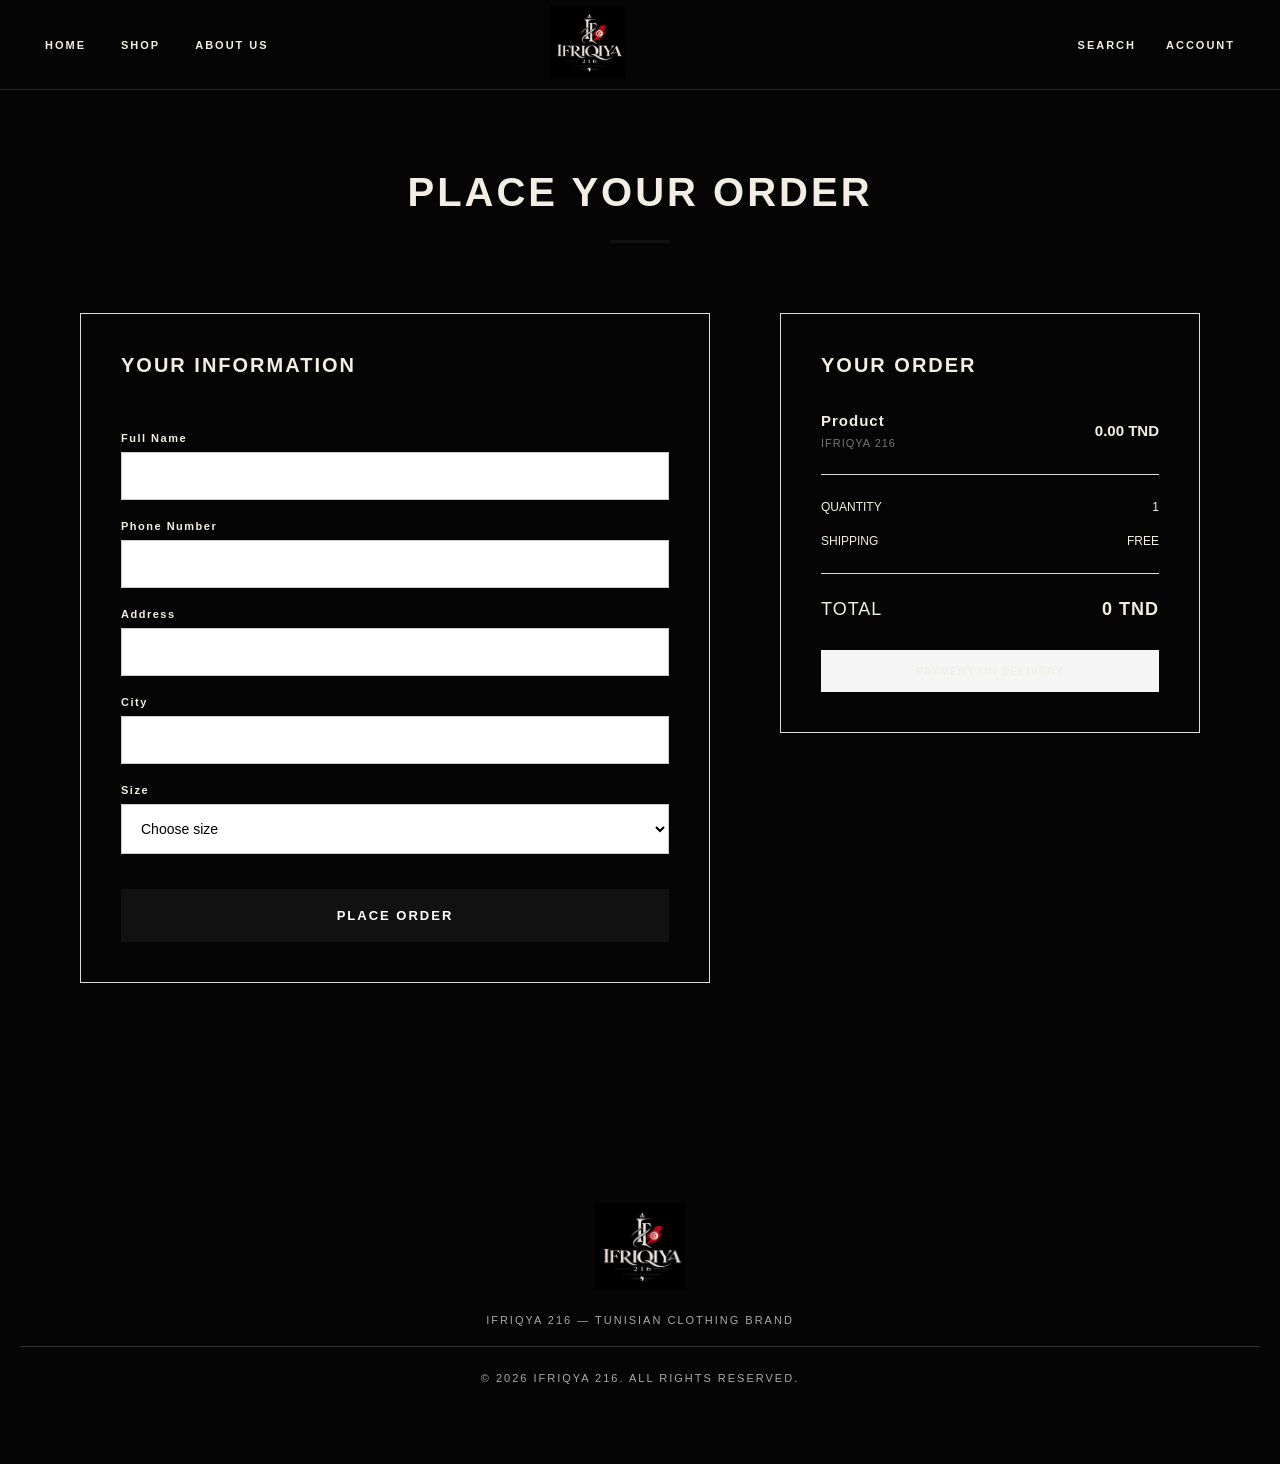
==== order.html @ 86e2a928 "Update website" ====
<!DOCTYPE html>
<html lang="en">
<head>
    <meta charset="UTF-8">
    <meta name="viewport" content="width=device-width, initial-scale=1.0">

    <title>Order | IFRIQYA 216</title>

    <link rel="stylesheet" href="order.css">
</head>

<body>

    <!-- NAVBAR -->
    <header class="navbar">

        <div class="nav-left">

            <a href="index.html">HOME</a>

            <a href="shop.html">SHOP</a>

            <a href="about.html">ABOUT US</a>

        </div>


        <!-- LOGO -->

        <a href="index.html" class="logo">
            <img src="logo216.png" alt="IFRIQYA 216">
        </a>


        <div class="nav-right">

            <a href="search.html">SEARCH</a>

            <a href="account.html">ACCOUNT</a>

        </div>

    </header>



    <!-- ORDER PAGE -->

    <main class="order-container">

        <h1>PLACE YOUR ORDER</h1>

        <div class="line"></div>


        <div class="order-layout">


            <!-- CUSTOMER INFORMATION -->

            <section class="customer-info">

                <h2>YOUR INFORMATION</h2>

                <form action="https://formsubmit.co/braiekboubaker8@gmail.com" method="POST">

                    <input type="hidden" name="_subject" value="NEW IFRIQIYA 216 ORDER">
                    <input type="hidden" name="_template" value="table">
                
                    <label>Full Name</label>
                    <input type="text" name="name" required>
                
                    <label>Phone Number</label>
                    <input type="tel" name="phone" required>
                
                    <label>Address</label>
                    <input type="text" name="address" required>
                
                    <label>City</label>
                    <input type="text" name="city" required>
                
                    <label>Size</label>
                    <select name="size" required>
                        <option value="">Choose size</option>
                        <option>S</option>
                        <option>M</option>
                        <option value="">XS</option>
                        <option>L</option>
                        <option>XL</option>
                        <option>XXL</option>
                    </select>
                
                    <button type="submit">PLACE ORDER</button>
                
                </form>

            </section>



            <!-- ORDER SUMMARY -->

            <section class="order-summary">

                <h2>YOUR ORDER</h2>


                <div class="product-box">

                    <div>

                        <h3 id="productName">
                            Product
                        </h3>

                        <p>
                            IFRIQYA 216
                        </p>

                    </div>


                    <strong>
                        <span id="productPrice">
                            0
                        </span>
                        TND
                    </strong>

                </div>



                <div class="summary-line">

                    <span>
                        QUANTITY
                    </span>

                    <span id="summaryQuantity">
                        1
                    </span>

                </div>



                <div class="summary-line">

                    <span>
                        SHIPPING
                    </span>

                    <span>
                        FREE
                    </span>

                </div>



                <div class="total-line">

                    <span>
                        TOTAL
                    </span>

                    <strong>
                        <span id="totalPrice">
                            0
                        </span>
                        TND
                    </strong>

                </div>


                <p class="payment">
                    PAYMENT ON DELIVERY
                </p>

            </section>

        </div>

    </main>



    <!-- FOOTER -->

    <footer>

        <img src="logo216.png" alt="IFRIQYA 216">

        <p>
            IFRIQYA 216 — TUNISIAN CLOTHING BRAND
        </p>

        <p class="copyright">
            © 2026 IFRIQYA 216. ALL RIGHTS RESERVED.
        </p>

    </footer>



    <script>

        // GET PRODUCT INFORMATION FROM URL

        const params = new URLSearchParams(
            window.location.search
        );


        const product =
            params.get("product") || "Product";


        const price =
            parseFloat(params.get("price")) || 0;



        // DISPLAY PRODUCT

        document.getElementById("productName").textContent =
            product;


        document.getElementById("productPrice").textContent =
            price.toFixed(2);



        // CALCULATE TOTAL

        const quantityInput =
            document.getElementById("quantity");


        function updateTotal() {

            const quantity =
                parseInt(quantityInput.value) || 1;


            const total =
                price * quantity;


            document.getElementById("summaryQuantity")
                .textContent = quantity;


            document.getElementById("totalPrice")
                .textContent = total.toFixed(2);
        }


        quantityInput.addEventListener(
            "input",
            updateTotal
        );


        updateTotal();



        // CONFIRM ORDER

        document.getElementById("orderForm")
            .addEventListener("submit", function(event) {

                event.preventDefault();


                const name =
                    document.getElementById("name").value;

                const phone =
                    document.getElementById("phone").value;

                const city =
                    document.getElementById("city").value;

                const address =
                    document.getElementById("address").value;

                const size =
                    document.getElementById("size").value;

                const quantity =
                    document.getElementById("quantity").value;


                alert(
                    "Thank you " + name +
                    "! Your order has been received."
                );


                console.log("NEW ORDER");

                console.log("Product:", product);

                console.log("Price:", price + " TND");

                console.log("Size:", size);

                console.log("Quantity:", quantity);

                console.log("Name:", name);

                console.log("Phone:", phone);

                console.log("City:", city);

                console.log("Address:", address);

            });

    </script>

</body>
</html>
---- order.css ----
* {
    margin: 0;
    padding: 0;
    box-sizing: border-box;
}

body {
    background: #050505;
    color: #f3eee4;
    font-family: "Montserrat", sans-serif;
}


/* =========================
   NAVBAR
========================= */

.navbar {
    height: 90px;

    display: grid;
    grid-template-columns: 1fr 180px 1fr;

    align-items: center;

    padding: 0 45px;

    border-bottom: 1px solid #292929;

    background: #050505;

    position: relative;
    z-index: 10;
}

.nav-left {
    display: flex;
    gap: 35px;
}

.nav-left a,
.nav-right a {
    font-size: 11px;
    font-weight: 600;
    letter-spacing: 2px;
    color: #f3eee4;
    text-decoration: none;

    transition: 0.3s;
}

.nav-left a:hover,
.nav-right a:hover {
    color: #c91524;
}
.nav-right {
    display: flex;
    justify-content: flex-end;
    gap: 30px;
}


/* LOGO */

.logo img {
    width: 75px;
    height: 75px;

    object-fit: contain;
}


/* =========================
   ORDER
========================= */

.order-container {
    max-width: 1200px;

    margin: auto;

    padding: 80px 40px;
}

.order-container h1 {
    text-align: center;

    font-size: 40px;

    letter-spacing: 3px;
}

.line {
    width: 60px;
    height: 3px;

    background: #111;

    margin: 25px auto 70px;
}


/* TWO COLUMNS */

.order-layout {
    display: grid;

    grid-template-columns: 1.5fr 1fr;

    gap: 70px;
}


/* =========================
   CUSTOMER FORM
========================= */

.customer-info {
    border: 1px solid #ddd;

    padding: 40px;
}

.customer-info h2,
.order-summary h2 {
    font-size: 20px;

    letter-spacing: 2px;

    margin-bottom: 35px;
}

form {
    display: flex;

    flex-direction: column;
}

label {
    font-size: 11px;

    font-weight: bold;

    letter-spacing: 1.5px;

    margin-bottom: 8px;

    margin-top: 20px;
}

input,
textarea,
select {
    width: 100%;

    border: 1px solid #ccc;

    padding: 15px;

    font-size: 14px;

    font-family: Arial, sans-serif;

    outline: none;

    background: white;
}

input:focus,
textarea:focus,
select:focus {
    border-color: #111;
}

textarea {
    height: 100px;

    resize: vertical;
}


/* CONFIRM BUTTON */

form button {
    margin-top: 35px;

    padding: 19px;

    background: #111;

    color: white;

    border: none;

    font-weight: bold;

    letter-spacing: 2px;

    font-size: 13px;

    cursor: pointer;
}

form button:hover {
    background: #333;
}


/* =========================
   ORDER SUMMARY
========================= */

.order-summary {
    border: 1px solid #ddd;

    padding: 40px;

    height: fit-content;

    position: sticky;

    top: 30px;
}

.product-box {
    display: flex;

    justify-content: space-between;

    align-items: center;

    border-bottom: 1px solid #ddd;

    padding-bottom: 25px;

    margin-bottom: 25px;
}

.product-box h3 {
    font-size: 15px;

    letter-spacing: 1px;

    margin-bottom: 8px;
}

.product-box p {
    font-size: 11px;

    color: #777;

    letter-spacing: 1px;
}

.product-box strong {
    font-size: 15px;
}


/* SUMMARY ROW */

.summary-line {
    display: flex;

    justify-content: space-between;

    font-size: 12px;

    margin-bottom: 20px;
}


/* TOTAL */

.total-line {
    display: flex;

    justify-content: space-between;

    border-top: 1px solid #ddd;

    padding-top: 25px;

    margin-top: 25px;

    font-size: 18px;

    letter-spacing: 1px;
}


/* PAYMENT */

.payment {
    text-align: center;

    margin-top: 30px;

    padding: 15px;

    background: #f5f5f5;

    font-size: 11px;

    letter-spacing: 1px;

    font-weight: bold;
}


/* =========================
   FOOTER
========================= */

footer {
    background: #050505;

    color: white;

    text-align: center;

    padding: 60px 20px;

    margin-top: 80px;
}

footer img {
    width: 90px;

    margin-bottom: 20px;
}

footer p {
    color: #aaa;

    font-size: 11px;

    letter-spacing: 2px;

    margin-bottom: 20px;
}

.copyright {
    border-top: 1px solid #333;

    padding-top: 25px;
}


/* =========================
   MOBILE
========================= */

@media (max-width: 800px) {

    .navbar {
        height: auto;

        flex-direction: column;

        gap: 20px;

        padding: 20px;
    }

    .nav-left,
    .nav-right {
        flex-wrap: wrap;

        justify-content: center;

        gap: 15px;
    }

    .logo {
        order: -1;
    }

    .order-container {
        padding: 50px 20px;
    }

    .order-container h1 {
        font-size: 28px;
    }

    .order-layout {
        grid-template-columns: 1fr;

        gap: 30px;
    }

    .order-summary {
        position: static;
    }

    .customer-info,
    .order-summary {
        padding: 25px;
    }
}
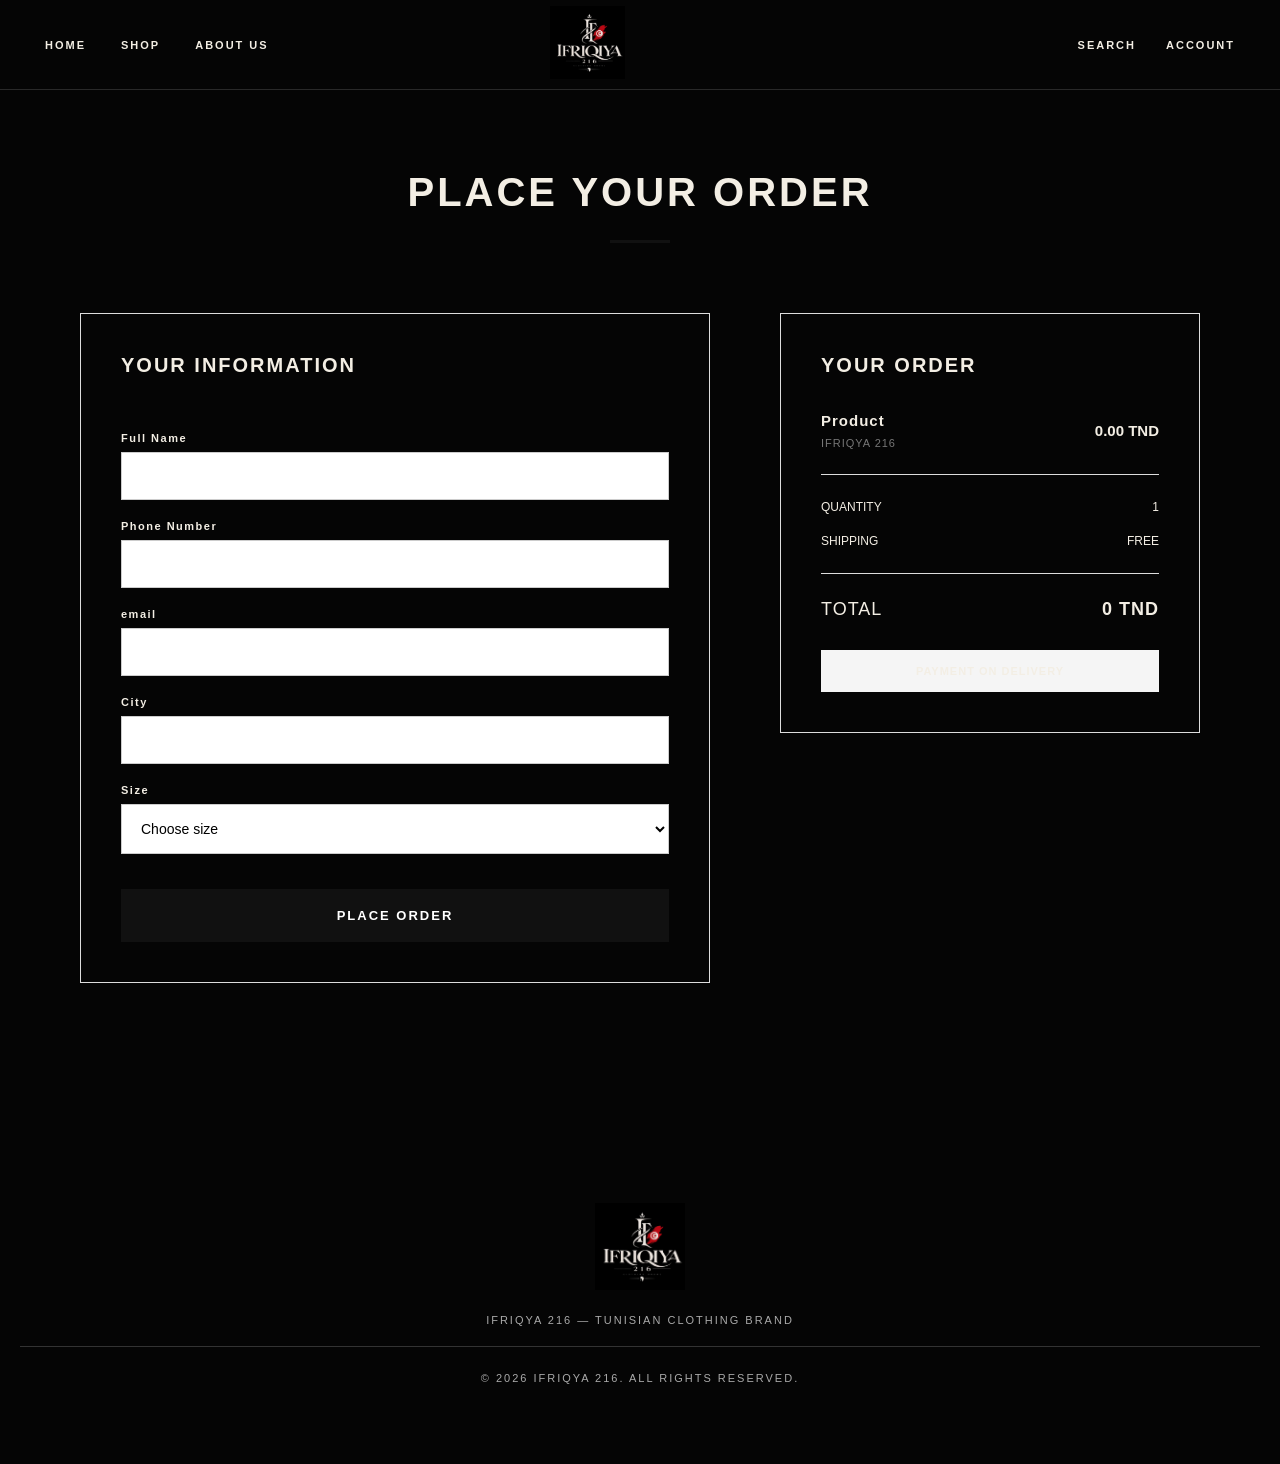
==== commit 1ab52b7f: "Update website" ====
--- a/order.html
+++ b/order.html
@@ -64,23 +64,30 @@
 
                 <form action="https://formsubmit.co/braiekboubaker8@gmail.com" method="POST">
 
-                    <input type="hidden" name="_subject" value="NEW IFRIQIYA 216 ORDER">
-                    <input type="hidden" name="_template" value="table">
+                    <input type="hidden" name="_subject" value="NEW IFRIQYA 216 ORDER">
+<input type="hidden" name="_template" value="table">
+<input type="hidden" name="_captcha" value="false">
+
+<input
+    type="hidden"
+    name="_autoresponse"
+    value="Thank you for your order! Your order has been confirmed. We will contact you shortly.">
+
                 
                     <label>Full Name</label>
-                    <input type="text" name="name" required>
+                    <input type="text" name="name" id="name" required>
                 
                     <label>Phone Number</label>
-                    <input type="tel" name="phone" required>
-                
-                    <label>Address</label>
-                    <input type="text" name="address" required>
+                    <input type="tel" name="phone" id="phone" required>
+                
+                    <label>email</label>
+                    <input type="text" name="email" id="email" required>
                 
                     <label>City</label>
-                    <input type="text" name="city" required>
+                    <input type="text" name="city" id="city" required>
                 
                     <label>Size</label>
-                    <select name="size" required>
+                    <select name="size" id="size" required>
                         <option value="">Choose size</option>
                         <option>S</option>
                         <option>M</option>
@@ -286,8 +293,8 @@
                 const city =
                     document.getElementById("city").value;
 
-                const address =
-                    document.getElementById("address").value;
+                const email =
+                    document.getElementById("email").value;
 
                 const size =
                     document.getElementById("size").value;
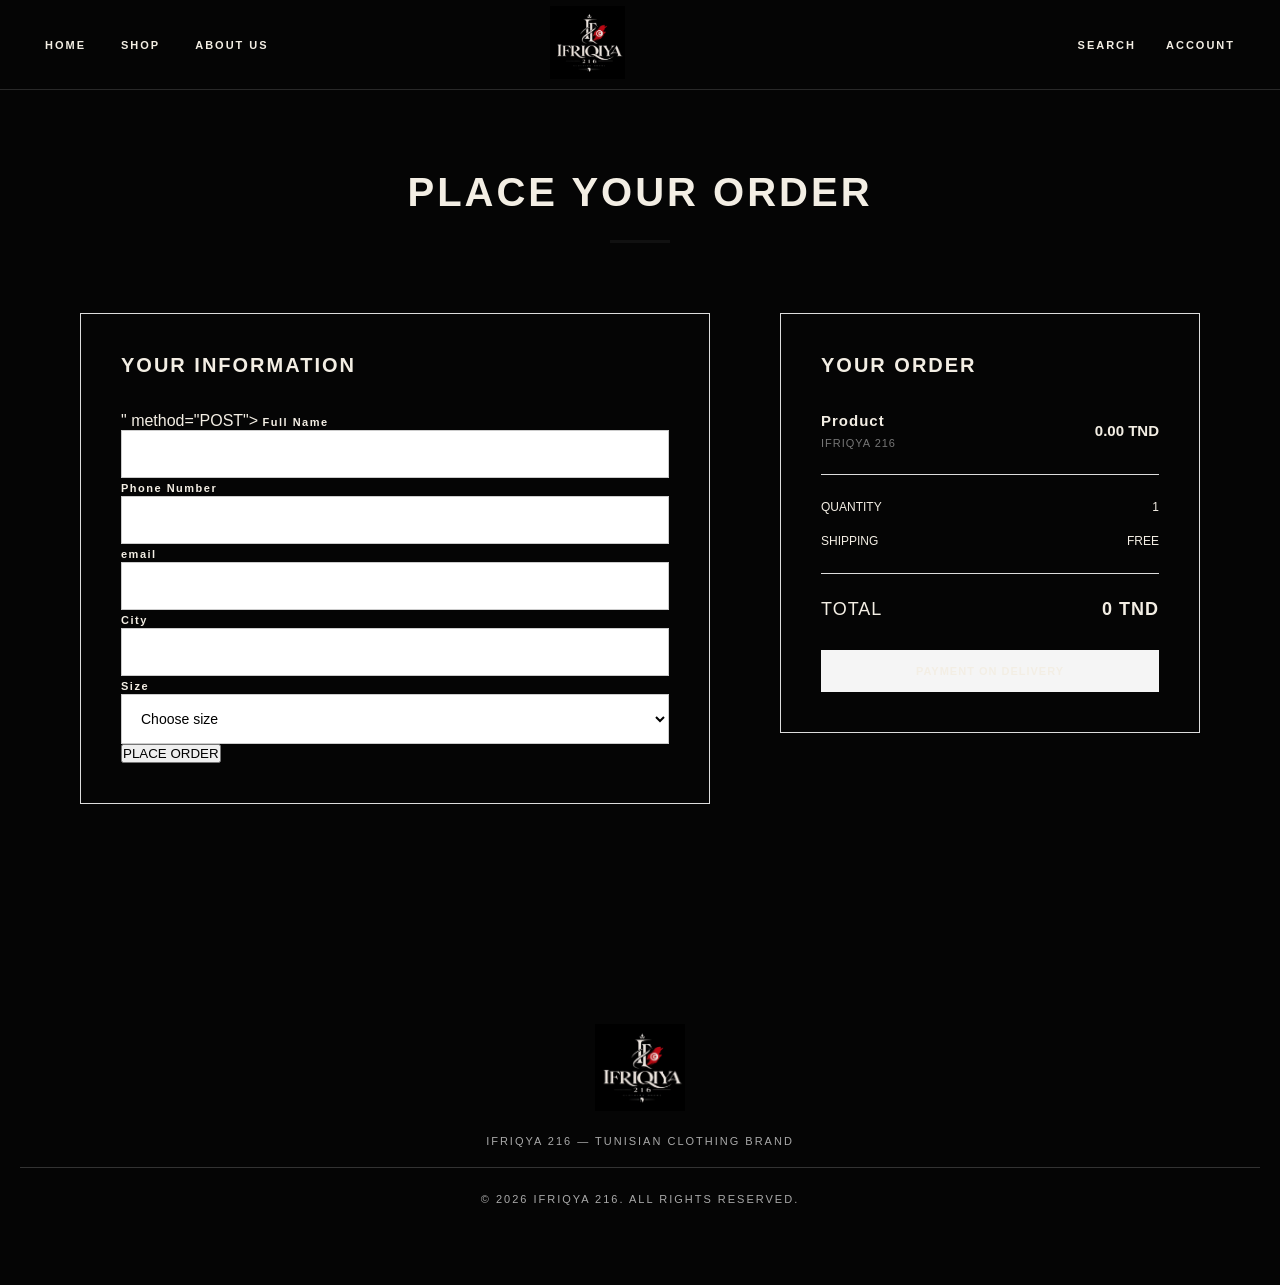
==== commit e5eea9fd: "Update website" ====
--- a/order.html
+++ b/order.html
@@ -62,7 +62,7 @@
 
                 <h2>YOUR INFORMATION</h2>
 
-                <form action="https://formsubmit.co/braiekboubaker8@gmail.com" method="POST">
+                <form action="https://formsubmit.co/braiekboubaker8@gmail.com" method="POST"></form>" method="POST">
 
                     <input type="hidden" name="_subject" value="NEW IFRIQYA 216 ORDER">
 <input type="hidden" name="_template" value="table">
@@ -89,9 +89,9 @@
                     <label>Size</label>
                     <select name="size" id="size" required>
                         <option value="">Choose size</option>
+                        <option value="">XS</option>
                         <option>S</option>
                         <option>M</option>
-                        <option value="">XS</option>
                         <option>L</option>
                         <option>XL</option>
                         <option>XXL</option>
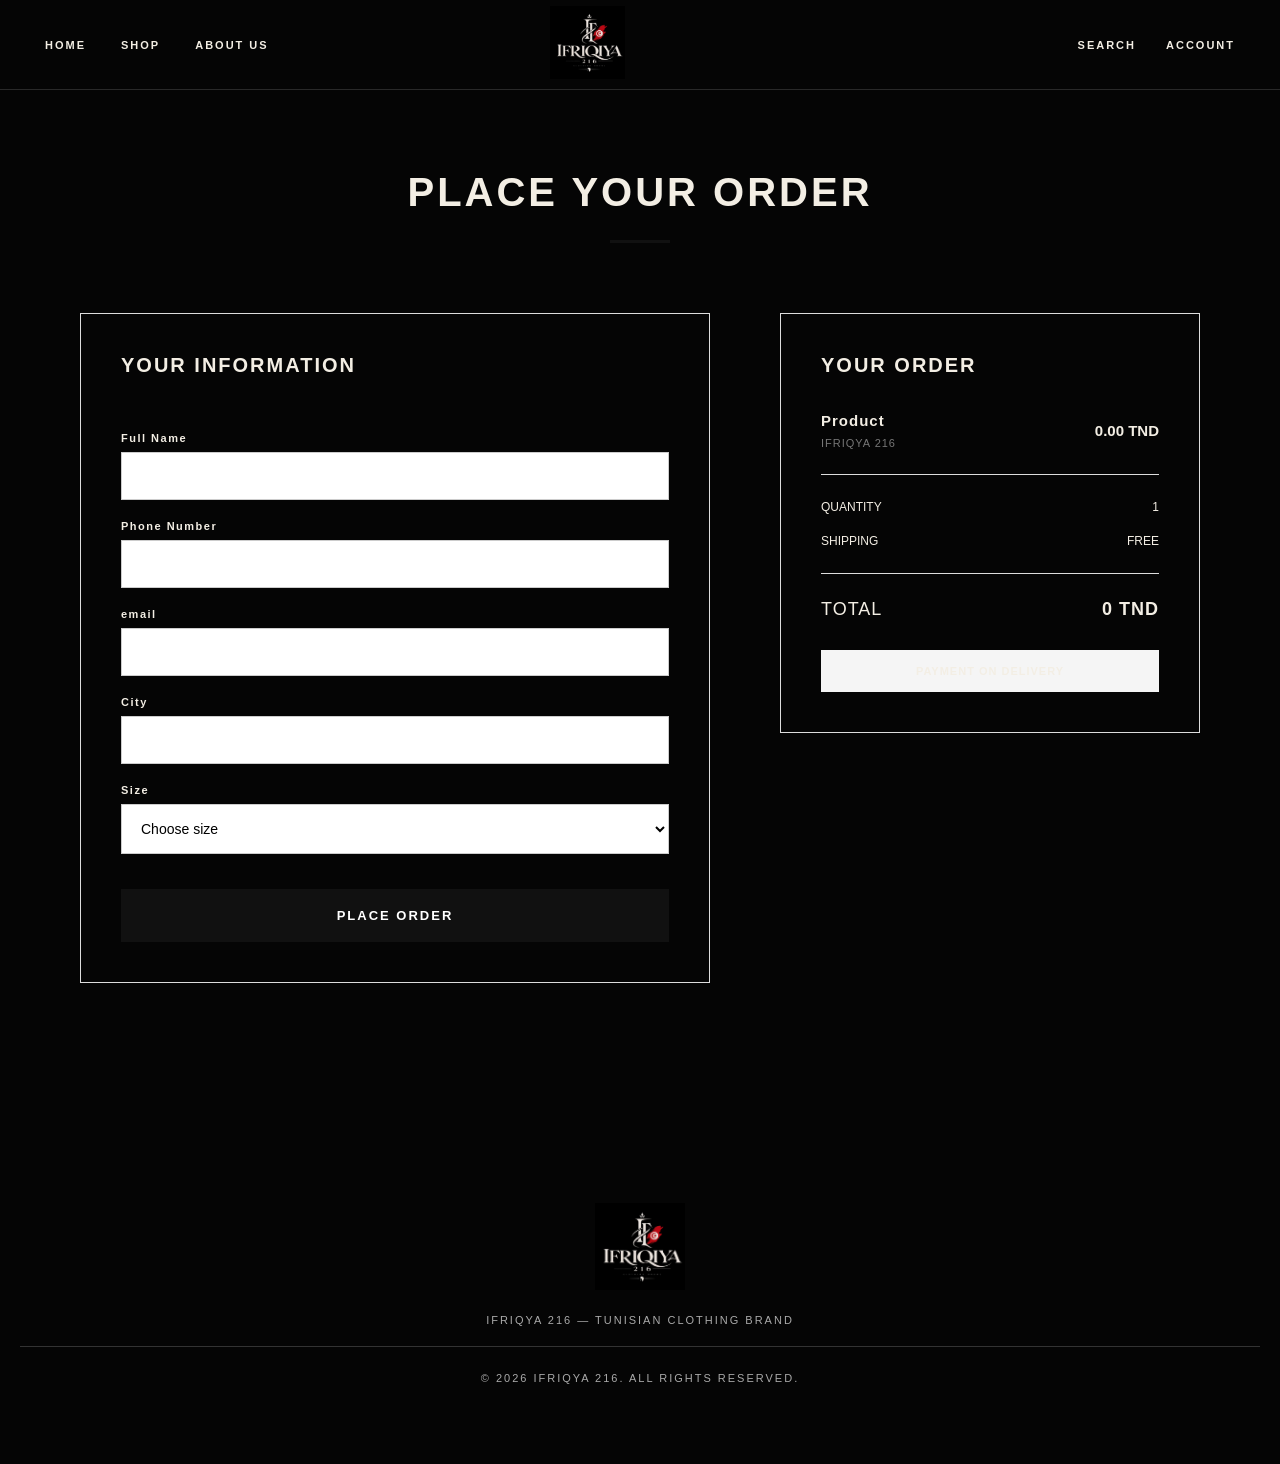
==== commit cf2d96b0: "Update website" ====
--- a/order.html
+++ b/order.html
@@ -62,7 +62,7 @@
 
                 <h2>YOUR INFORMATION</h2>
 
-                <form action="https://formsubmit.co/braiekboubaker8@gmail.com" method="POST"></form>" method="POST">
+                <form action="https://formsubmit.co/braiekboubaker8@gmail.com" method="POST">
 
                     <input type="hidden" name="_subject" value="NEW IFRIQYA 216 ORDER">
 <input type="hidden" name="_template" value="table">
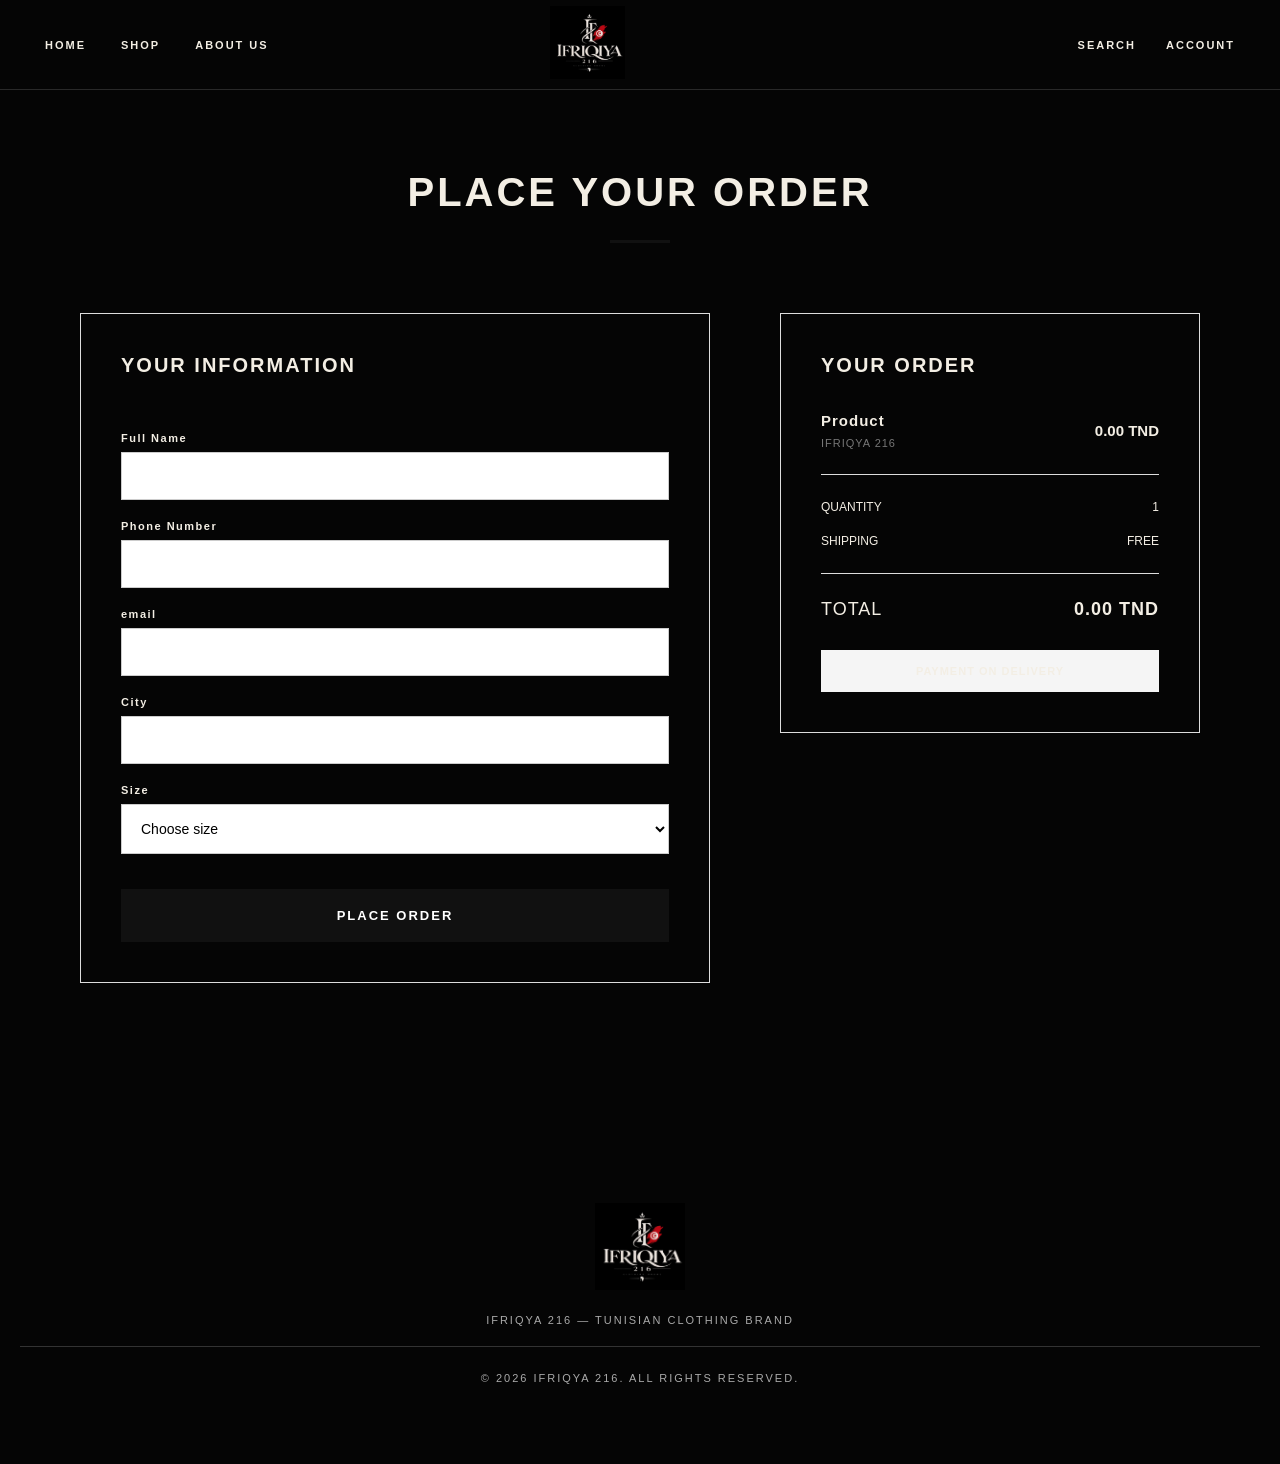
==== commit 8c517035: "Update website" ====
--- a/order.html
+++ b/order.html
@@ -62,7 +62,7 @@
 
                 <h2>YOUR INFORMATION</h2>
 
-                <form action="https://formsubmit.co/braiekboubaker8@gmail.com" method="POST">
+                <form id="orderForm" action="https://formsubmit.co/braiekboubaker8@gmail.com" method="POST">
 
                     <input type="hidden" name="_subject" value="NEW IFRIQYA 216 ORDER">
 <input type="hidden" name="_template" value="table">
@@ -213,122 +213,70 @@
 
 
     <script>
-
         // GET PRODUCT INFORMATION FROM URL
-
-        const params = new URLSearchParams(
-            window.location.search
-        );
-
-
-        const product =
-            params.get("product") || "Product";
-
-
-        const price =
-            parseFloat(params.get("price")) || 0;
-
-
-
+        const params = new URLSearchParams(window.location.search);
+        const product = params.get("product") || "Product";
+        const price = parseFloat(params.get("price")) || 0;
+    
         // DISPLAY PRODUCT
-
-        document.getElementById("productName").textContent =
-            product;
-
-
-        document.getElementById("productPrice").textContent =
-            price.toFixed(2);
-
-
-
-        // CALCULATE TOTAL
-
-        const quantityInput =
-            document.getElementById("quantity");
-
-
-        function updateTotal() {
-
-            const quantity =
-                parseInt(quantityInput.value) || 1;
-
-
-            const total =
-                price * quantity;
-
-
-            document.getElementById("summaryQuantity")
-                .textContent = quantity;
-
-
-            document.getElementById("totalPrice")
-                .textContent = total.toFixed(2);
+        document.getElementById("productName").textContent = product;
+        document.getElementById("productPrice").textContent = price.toFixed(2);
+    
+        // FIXED QUANTITY (no quantity input in this form, so it's always 1)
+        const quantity = 1;
+        document.getElementById("summaryQuantity").textContent = quantity;
+        document.getElementById("totalPrice").textContent = (price * quantity).toFixed(2);
+    
+        // HANDLE FORM SUBMIT WITHOUT LEAVING THE PAGE
+        const form = document.getElementById("orderForm");
+    
+        form.addEventListener("submit", function (event) {
+            event.preventDefault(); // stop normal navigation
+    
+            const formData = new FormData(form);
+            formData.append("product", product);
+            formData.append("price", price);
+            formData.append("quantity", quantity);
+    
+            // disable button while sending
+            const btn = form.querySelector("button[type='submit']");
+            const originalText = btn.textContent;
+            btn.disabled = true;
+            btn.textContent = "SENDING...";
+    
+            fetch(form.action, {
+                method: "POST",
+                body: formData,
+                headers: { "Accept": "application/json" }
+            })
+            .then(response => {
+                if (response.ok) {
+                    showOrderMessage("Thank you! Your order has been received. We will contact you shortly.");
+                    form.reset();
+                } else {
+                    showOrderMessage("Something went wrong. Please try again.", true);
+                }
+            })
+            .catch(() => {
+                showOrderMessage("Network error. Please check your connection and try again.", true);
+            })
+            .finally(() => {
+                btn.disabled = false;
+                btn.textContent = originalText;
+            });
+        });
+    
+        function showOrderMessage(text, isError = false) {
+            let msg = document.getElementById("orderMessage");
+            if (!msg) {
+                msg = document.createElement("p");
+                msg.id = "orderMessage";
+                form.insertAdjacentElement("afterend", msg);
+            }
+            msg.textContent = text;
+            msg.style.color = isError ? "red" : "green";
+            msg.style.marginTop = "12px";
         }
-
-
-        quantityInput.addEventListener(
-            "input",
-            updateTotal
-        );
-
-
-        updateTotal();
-
-
-
-        // CONFIRM ORDER
-
-        document.getElementById("orderForm")
-            .addEventListener("submit", function(event) {
-
-                event.preventDefault();
-
-
-                const name =
-                    document.getElementById("name").value;
-
-                const phone =
-                    document.getElementById("phone").value;
-
-                const city =
-                    document.getElementById("city").value;
-
-                const email =
-                    document.getElementById("email").value;
-
-                const size =
-                    document.getElementById("size").value;
-
-                const quantity =
-                    document.getElementById("quantity").value;
-
-
-                alert(
-                    "Thank you " + name +
-                    "! Your order has been received."
-                );
-
-
-                console.log("NEW ORDER");
-
-                console.log("Product:", product);
-
-                console.log("Price:", price + " TND");
-
-                console.log("Size:", size);
-
-                console.log("Quantity:", quantity);
-
-                console.log("Name:", name);
-
-                console.log("Phone:", phone);
-
-                console.log("City:", city);
-
-                console.log("Address:", address);
-
-            });
-
     </script>
 
 </body>
